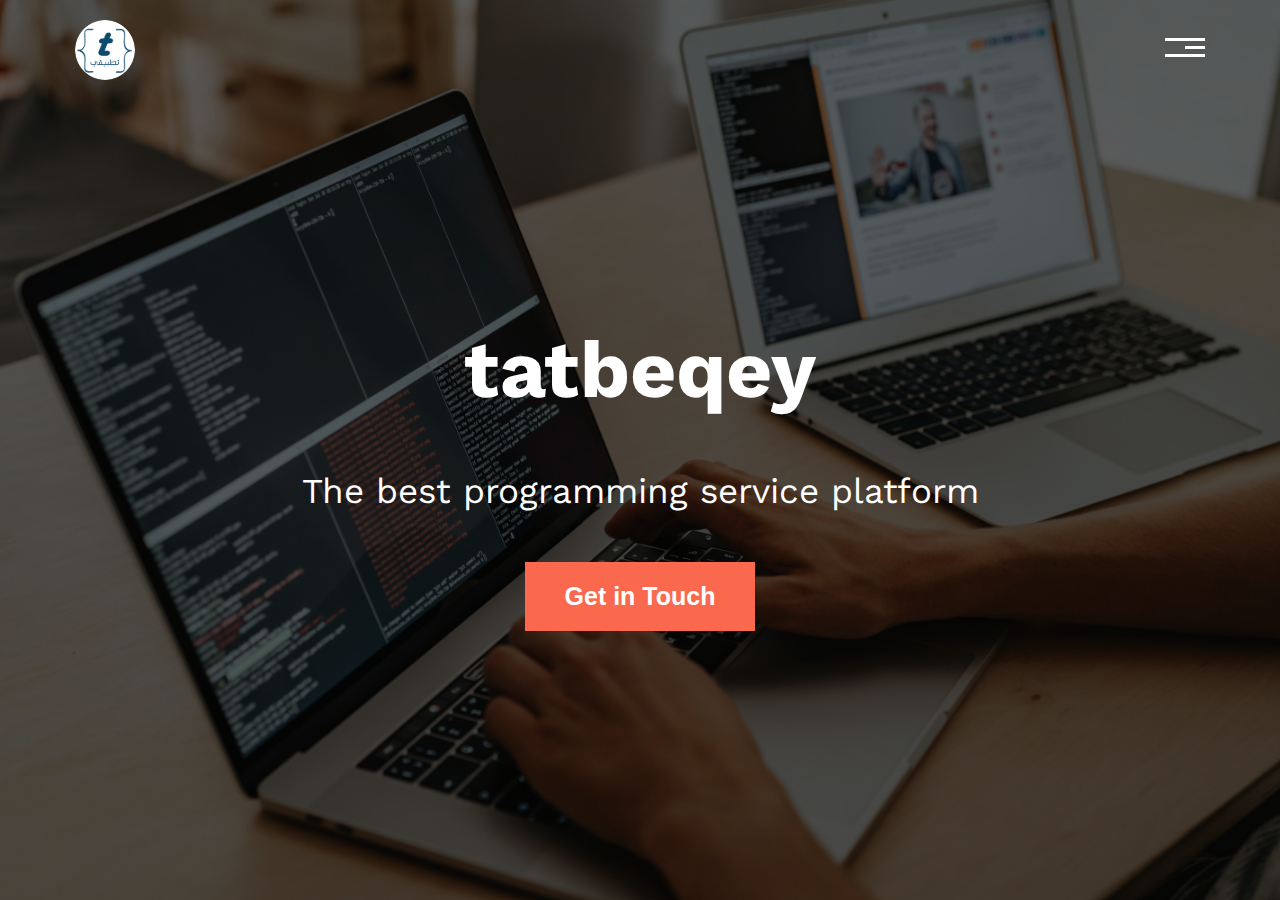
==== 2.html @ 849b7366 "ubdatemoaz" ====
<!DOCTYPE html>
<html lang="en">
<head>
    <meta charset="UTF-8">
    <meta name="viewport" content="width=device-width, initial-scale=1.0">
    <title>tatbeqey - تطبيقي</title>
    <link rel="preconnect" href="https://fonts.googleapis.com">
    <link rel="preconnect" href="https://fonts.gstatic.com" crossorigin>
    <link href="https://fonts.googleapis.com/css2?family=Archivo+Black&family=Work+Sans:ital,wght@0,100..900;1,100..900&display=swap" rel="stylesheet">
    <link rel="stylesheet" href="https://cdn.jsdelivr.net/npm/bootstrap-icons@1.11.3/font/bootstrap-icons.min.css">
    <link rel="stylesheet" href="2.css">
</head>
<body>
    
    <!-- Start Header -->

    <div class="header">
        <div class="container">
            <img src="logo.png" alt="">
            <div class="menuDiv">
                <div class="iconDiv">
                    <div class="iconLine"></div>
                    <div class="iconLine" id="centerLine"></div>
                    <div class="iconLine"></div>
                </div>
                <ul>
                    <li>Home</li>
                    <div class="divider"></div>
                    <li>Services</li>
                    <div class="divider"></div>
                    <li>Stories</li>
                    <div class="divider"></div>
                    <li>Contact</li>
                </ul>
            </div>
        </div>
    </div>

    <!-- End Header -->

    <!-- Start Landing -->

    <div class="landing">
        <div class="container">
            <div class="centerDiv">
                <h1>tatbeqey</h1>
                <p>The best programming service platform</p>
                <button>Get in Touch</button>
            </div>
        </div>
    </div>
    
    <!-- End Landing -->

</body>
</html>
---- 2.css ----
html {
    --main-color: #333333;
    --secondary-color: #fa694e;
}

* {
    box-sizing: border-box;
}

body {
    font-family: "Work Sans";
    margin: 0;
}

.container {
    padding: 20px;
    margin-left: auto;
    margin-right: auto;
}

/* Small */
@media (min-width: 768px) {
    .container {
        width: 750px;
    }
}

/* Medium */
@media (min-width: 992px) {
    .container {
        width: 970px;
    }
}

/* Large */
@media (min-width: 1200px) {
    .container {
        width: 1170px;
    }
}

/* Start Header */

.header {
    position: absolute;
    z-index: 1;
    left: 0;
    right: 0;
}

.header .container {
    display: flex;
    justify-content: space-between;
    align-items: center;
}

.header .container img {
    width: 60px;
    height: 60px;
    border-radius: 50%;
}

.header .container .iconDiv {
    width: 40px;
    direction: rtl;
}

.header .container .iconDiv .iconLine {
    height: 3px;
    background-color: white;
    margin-bottom: 5px;
}

.header .container .iconDiv #centerLine {
    width: 50%;
    transition: 0.3s;
}

.header .container .menuDiv:hover #centerLine {
    width: 100%;
}

.header .container .menuDiv {
    position: relative;
}

.header .container .menuDiv ul {
    background-color: white;
    padding: 10px;
    border-radius: 20px;
    list-style: none;
    font-size: 20px;
    color: var(--main-color);
    position: absolute;
    right: -15px;
    top: 10px;
    border: 2px solid var(--main-color);
    display: none   ;
}

.header .container .menuDiv ul::before {
    content: "";
    width: 0;
    height: 0;
    border: 10px solid;
    border-color: transparent transparent white transparent;
    position: absolute;
    right: 20px;
    top: -20px;
}

.header .container .menuDiv ul li {
    padding: 10px 40px;
    text-align: center;
}

.header .container .menuDiv ul .divider {
    border-bottom: 1px solid var(--main-color);
}

.header .container .menuDiv:hover ul {
    display: block;
} 

/* End Header */

/* Start Landing */

.landing {
    width: 100vw;
    height: 100vh;
    background-image: url(coding\ \(1\).jpg);
    background-size: cover;
    position: relative;
}

.landing::before {
    content: "";
    width: 100%;
    height: 100%;
    background-color: black;
    position: absolute;
    opacity: 0.6;
}

.landing .container {
    display: flex;
    justify-content: center;
    align-items: center;
    height: 100%;
}

.landing .container .centerDiv {
    text-align: center; 
    position: relative;
}

.landing .container .centerDiv h1 {
    color: white;
    font-size: 80px;
}

.landing .container .centerDiv p {
    font-size: 35px;
    color: white;
    margin-bottom: 50px;
}

.landing .container .centerDiv button {
    padding: 20px 40px;
    font-size: 25px;
    background-color: var(--secondary-color);
    color: white;
    border: none;
    font-weight: bold;
    transition: 0.5s;
}

.landing .container .centerDiv button:hover {
    cursor: pointer;
    background-color: #a43521;
}



/* End Landing */
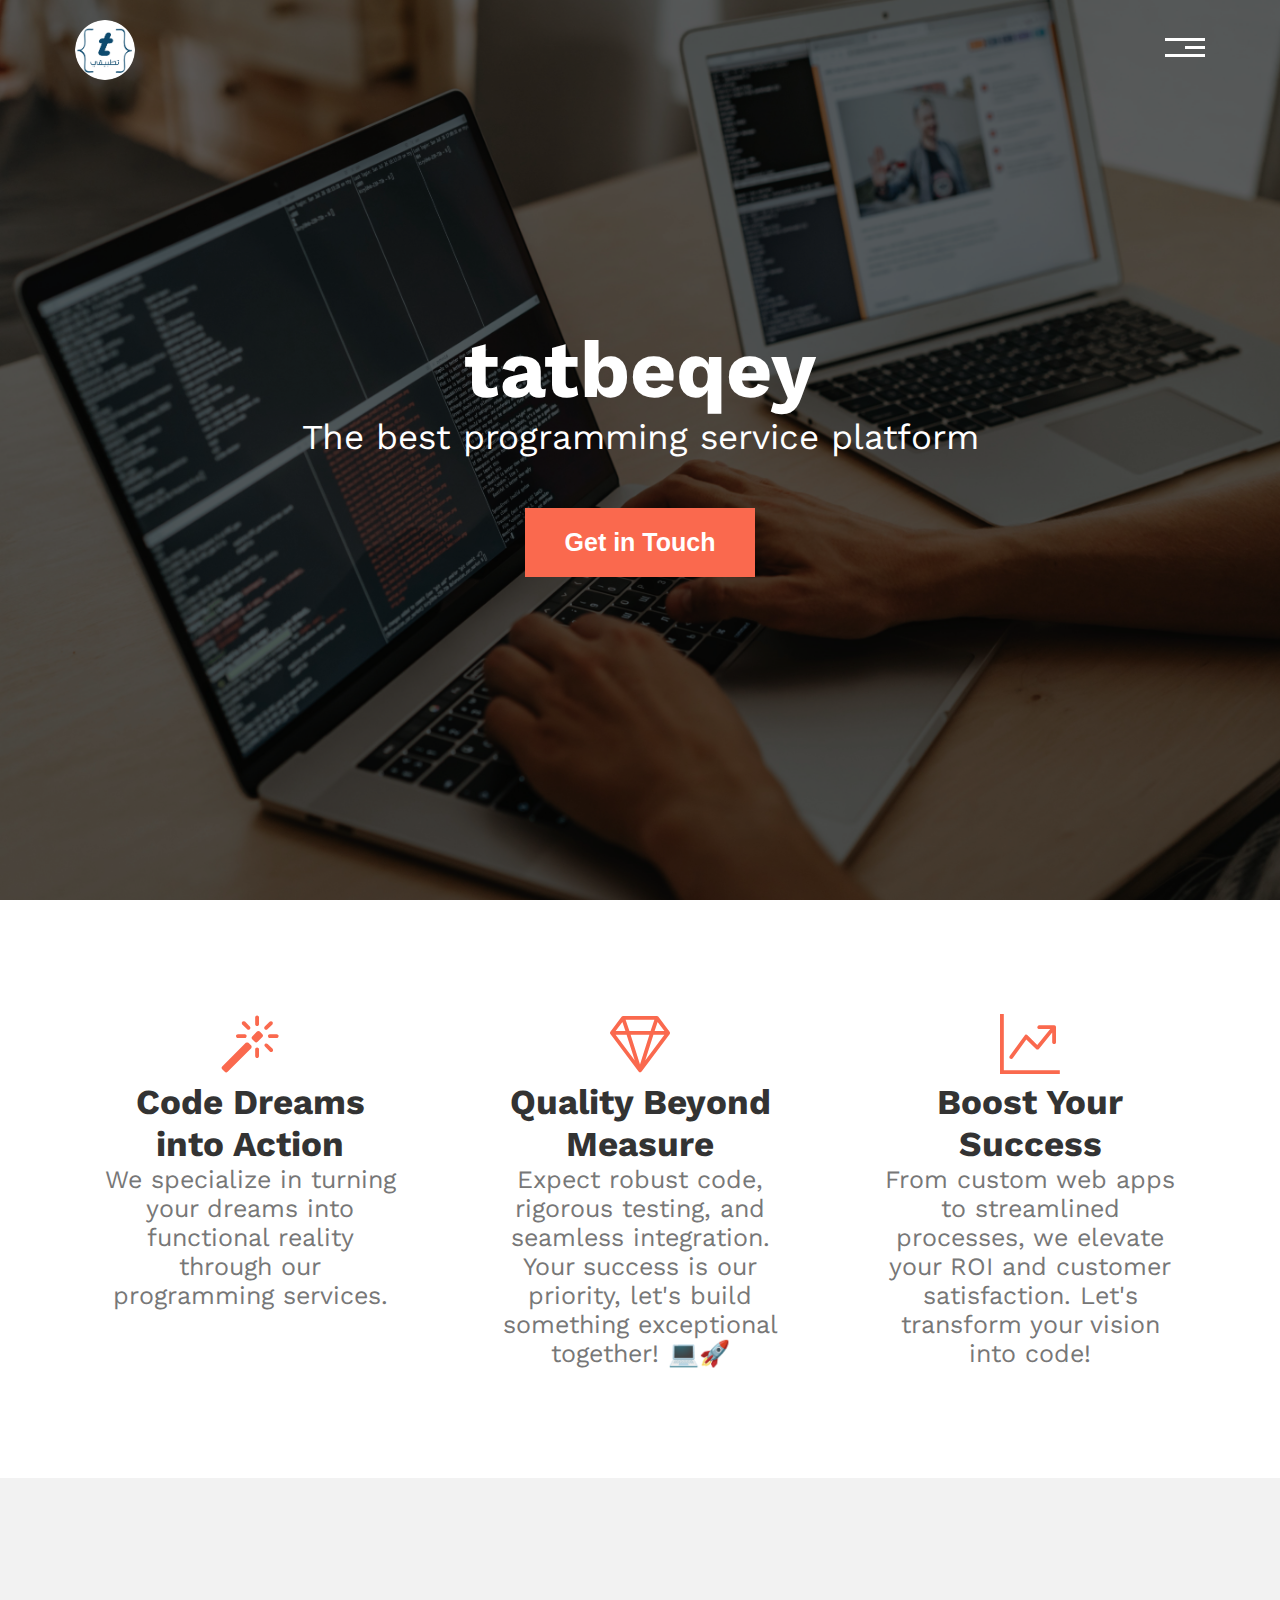
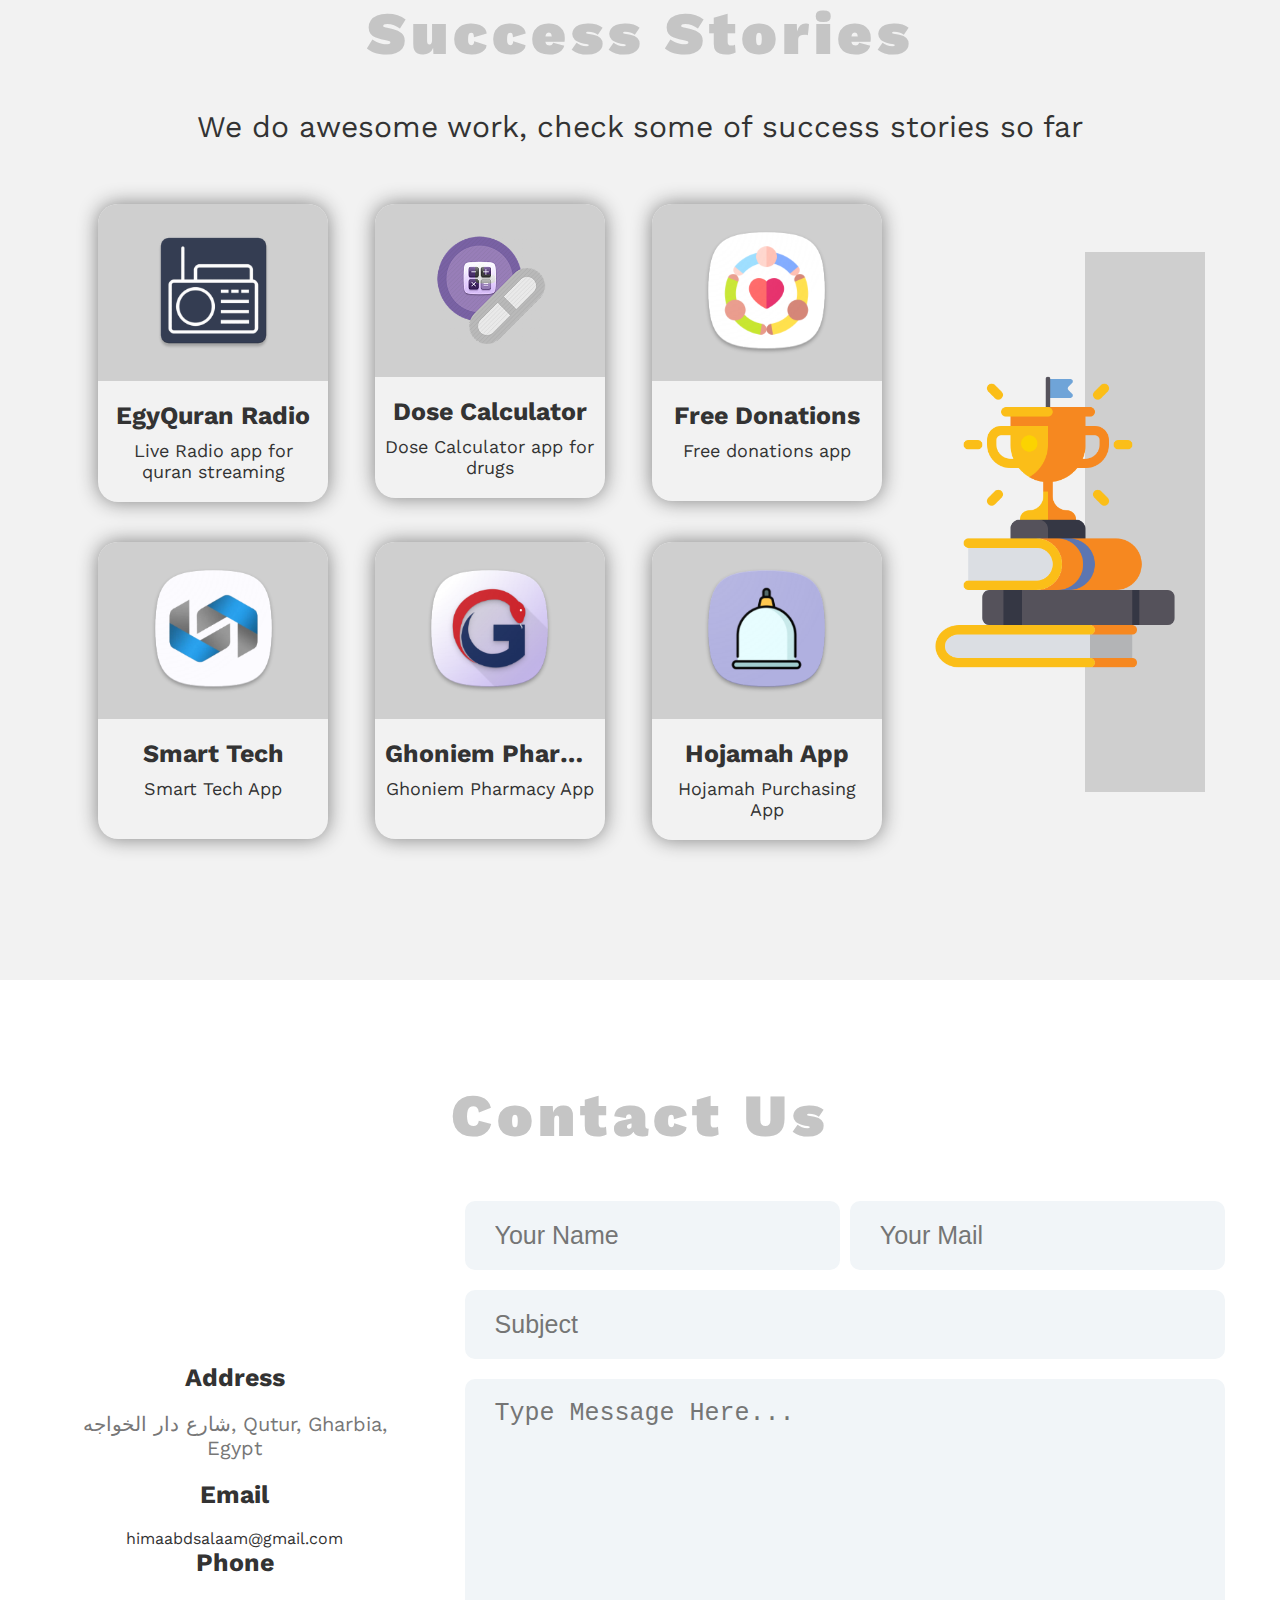
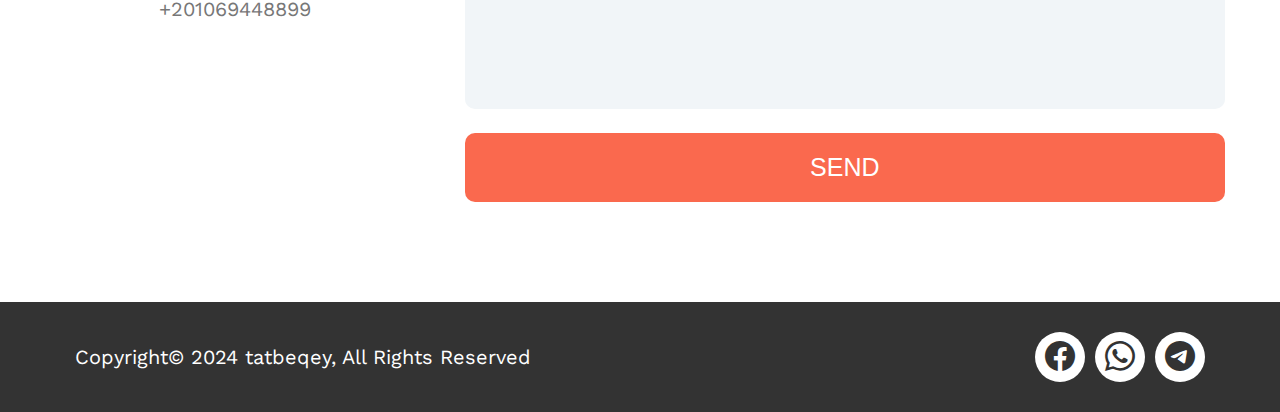
==== commit f430712b: "my project" ====
--- a/2.html
+++ b/2.html
@@ -16,7 +16,7 @@
 
     <div class="header">
         <div class="container">
-            <img src="logo.png" alt="">
+            <img src="/logo.png" alt="">
             <div class="menuDiv">
                 <div class="iconDiv">
                     <div class="iconLine"></div>
@@ -24,13 +24,21 @@
                     <div class="iconLine"></div>
                 </div>
                 <ul>
-                    <li>Home</li>
+                    <a href="#landingDiv">
+                        <li>Home</li>
+                    </a>
                     <div class="divider"></div>
-                    <li>Services</li>
+                    <a href="#servicesDiv">
+                        <li>Services</li>
+                    </a>
                     <div class="divider"></div>
-                    <li>Stories</li>
+                    <a href="#storiesDiv">
+                        <li>Stories</li>
+                    </a>
                     <div class="divider"></div>
-                    <li>Contact</li>
+                    <a href="#contactDiv">
+                        <li>Contact</li>
+                    </a>
                 </ul>
             </div>
         </div>
@@ -40,17 +48,185 @@
 
     <!-- Start Landing -->
 
-    <div class="landing">
+    <div class="landing" id="landingDiv">
         <div class="container">
             <div class="centerDiv">
                 <h1>tatbeqey</h1>
                 <p>The best programming service platform</p>
-                <button>Get in Touch</button>
-            </div>
-        </div>
-    </div>
-    
+                <a href="#contactDiv">
+                    <button>Get in Touch</button>
+                </a>
+            </div>
+        </div>
+    </div>
+
     <!-- End Landing -->
+
+    <!-- Start Services -->
+
+    <div class="services" id="servicesDiv">
+        <div class="container">
+            <div class="service">
+                <i class="bi bi-magic"></i>
+                <h2>Code Dreams into Action</h2>
+                <p>We specialize in turning your dreams into functional reality through our programming services.</p>
+            </div>
+            <div class="service">
+                <i class="bi bi-gem"></i>
+                <h2>Quality Beyond Measure</h2>
+                <p>Expect robust code, rigorous testing, and seamless integration. Your success is our priority, let's build something exceptional together! 💻🚀</p>
+            </div>
+            <div class="service">
+                <i class="bi bi-graph-up-arrow"></i>
+                <h2>Boost Your Success</h2>
+                <p>From custom web apps to streamlined processes, we elevate your ROI and customer satisfaction. Let's transform your vision into code!</p>
+            </div>
+        </div>
+    </div>
+
+    <!-- End Services -->
+
+    <!-- Start Stories -->
+
+    <div class="stories" id="storiesDiv">
+        <div class="container">
+            <h2>Success Stories</h2>
+            <p id="containerParagraph">We do awesome work, check some of success stories so far</p>
+            <div class="contents">
+                <div class="cards">
+                    <a href="https://play.google.com/store/apps/details?id=online.pharmastars.quraanegypt" target="_blank">
+                        <div class="card">
+                            <div class="cardImg">
+                                <img src="egyquran.png" alt="">
+                            </div>
+                            <div class="cardDetails">
+                                <h3>EgyQuran Radio</h3>
+                                <p>Live Radio app for quran streaming</p>
+                            </div>
+                        </div>
+                    </a>
+                    <a href="https://play.google.com/store/apps/details?id=online.pharmastars.dosecalculator" target="_blank">
+                        <div class="card">
+                            <div class="cardImg">
+                                <img src="dosecalc.png" alt="">
+                            </div>
+                            <div class="cardDetails">
+                                <h3>Dose Calculator</h3>
+                                <p>Dose Calculator app for drugs</p>
+                            </div>
+                        </div>
+                    </a>
+                    <a href="https://play.google.com/store/apps/details?id=com.freedonations.free_donations" target="_blank">
+                        <div class="card">
+                            <div class="cardImg">
+                                <img src="freedonations.png" alt="">
+                            </div>
+                            <div class="cardDetails">
+                                <h3>Free Donations</h3>
+                                <p>Free donations app</p>
+                            </div>
+                        </div>
+                    </a>     
+                    <a href="https://play.google.com/store/apps/details?id=com.tatbeqey.android.smartTech" target="_blank">
+                        <div class="card">
+                            <div class="cardImg">
+                                <img src="smarttech.png" alt="">
+                            </div>
+                            <div class="cardDetails">
+                                <h3>Smart Tech</h3>
+                                <p>Smart Tech App</p>
+                            </div>
+                        </div>
+                    </a>
+                    <a href="https://play.google.com/store/apps/details?id=com.tatbeqey.android.mypharmacy_ghoniempharmacy" target="_blank">
+                        <div class="card">
+                            <div class="cardImg">
+                                <img src="/ghoniem.png" alt="">
+                            </div>
+                            <div class="cardDetails">
+                                <h3>Ghoniem Pharmacy</h3>
+                                <p>Ghoniem Pharmacy App</p>
+                            </div>
+                        </div>
+                    </a>
+                    <a href="https://play.google.com/store/apps/details?id=site.tatbeqak.hojamah" target="_blank">
+                        <div class="card">
+                            <div class="cardImg">
+                                <img src="/hojamah.png" alt="">
+                            </div>
+                            <div class="cardDetails">
+                                <h3>Hojamah App</h3>
+                                <p>Hojamah Purchasing App</p>
+                            </div>
+                        </div>
+                    </a>
+                </div>
+                <div class="imgDiv">
+                    <img src="books.png" alt="">
+                </div>
+            </div>
+        </div>
+    </div>
+
+    <!-- End Stories -->
+
+    <!-- Start Contact -->
+
+    <div class="contact" id="contactDiv">
+        <div class="container">
+            <h1>Contact Us</h1>
+            <div class="contents">
+                <div class="details">
+                    <h3>Address</h3>
+                    <p>شارع دار الخواجه, Qutur, Gharbia, Egypt</p>
+                    <h3>Email</h3>
+                    <p></p>himaabdsalaam@gmail.com
+                    <h3>Phone</h3>
+                    <p>+201069448899</p>
+                </div>
+                <div class="form">
+                    <div class="firstRow">
+                        <input type="text" placeholder="Your Name">
+                        <input type="email" placeholder="Your Mail">
+                    </div>
+                    <input type="text" placeholder="Subject">
+                    <br>
+                    <textarea name="" id="" rows="10" placeholder="Type Message Here..."></textarea>
+                    <br>
+                    <button>SEND</button>
+                </div>
+            </div>
+        </div>
+    </div>
+
+    <!-- End Contact -->
+
+    <!-- Start Footer -->
+
+    <div class="footer">
+        <div class="container">
+            <p>Copyright&copy; 2024 tatbeqey, All Rights Reserved</p>
+            <div class="iconsDiv">
+                <a href="https://facebook.com/mezooabdoelkhawaga" target="_blank">
+                    <div class="icon">
+                        <i class="bi bi-facebook"></i>
+                    </div>
+                </a>
+                <a href="https://wa.me/+201069448899" target="_blank">
+                    <div class="icon">
+                        <i class="bi bi-whatsapp"></i>
+                    </div>
+                </a>
+                <a href="https://t.me/drahmedgabr" target="_blank">
+                    <div class="icon">
+                        <i class="bi bi-telegram"></i>
+                    </div>
+                </a>
+            </div>
+        </div>
+    </div>
+
+    <!-- End Footer -->
 
 </body>
 </html>--- a/2.css
+++ b/2.css
@@ -1,10 +1,14 @@
 html {
     --main-color: #333333;
     --secondary-color: #fa694e;
+    scroll-behavior: smooth;
 }
 
 * {
     box-sizing: border-box;
+    margin: 0;
+    text-decoration: none;
+    color: var(--main-color);
 }
 
 body {
@@ -85,6 +89,7 @@
 }
 
 .header .container .menuDiv ul {
+    width: 200px;
     background-color: white;
     padding: 10px;
     border-radius: 20px;
@@ -93,9 +98,14 @@
     color: var(--main-color);
     position: absolute;
     right: -15px;
-    top: 10px;
+    top: 30px;
     border: 2px solid var(--main-color);
     display: none   ;
+}
+
+.header .container .menuDiv ul a {
+    text-decoration: none;
+    color: var(--main-color);
 }
 
 .header .container .menuDiv ul::before {
@@ -112,6 +122,11 @@
 .header .container .menuDiv ul li {
     padding: 10px 40px;
     text-align: center;
+    transition: 0.3s;
+}
+
+.header .container .menuDiv ul li:hover {
+    padding-left: 50px;
 }
 
 .header .container .menuDiv ul .divider {
@@ -127,11 +142,12 @@
 /* Start Landing */
 
 .landing {
-    width: 100vw;
     height: 100vh;
     background-image: url(coding\ \(1\).jpg);
+
     background-size: cover;
     position: relative;
+
 }
 
 .landing::before {
@@ -181,6 +197,293 @@
     background-color: #a43521;
 }
 
-
-
-/* End Landing */+@media (max-width: 767px) {
+    .landing .container .centerDiv h1 {
+        font-size: 60px;
+    }
+
+    .landing .container .centerDiv p {
+        font-size: 25px;
+    }
+}
+
+/* End Landing */
+
+/* Start Services */
+
+.services .container {
+    display: flex;
+    padding: 100px 0;
+    justify-content: space-around;
+    flex-wrap: wrap;
+}
+
+.services .container .service {
+    width: 300px;
+    text-align: center;
+    margin: 10px;
+}
+
+.services .container .service i {
+    color: var(--secondary-color);
+    font-size: 60px;
+}
+
+.services .container .service h2 {
+    font-size: 35px;
+    color: var(--main-color);
+}
+
+.services .container .service p {
+    font-size: 25px;
+    color: #777;
+}
+
+/* End Services */
+
+/* Start Stories */
+
+.stories {
+    background-color: #f2f2f2;
+    padding: 100px 0;
+    text-align: center;
+}
+
+.stories .container h2 {
+    font-size: 60px;
+    font-weight: 900;
+    color: #C5C5C5;
+    letter-spacing: 5px;
+    margin: 0;
+}
+
+.stories .container #containerParagraph {
+    font-size: 30px;
+    margin: 40px 0;
+}
+
+.stories .container .contents {
+    display: flex;
+}
+
+.stories .container .contents .cards {
+    display: flex;
+    flex-wrap: wrap;
+    justify-content: space-around;
+}
+
+.stories .container .contents .cards .card {
+    width: 230px;
+    box-shadow: 0 0 20px grey;
+    margin: 20px;
+    border-radius: 20px;
+}
+
+
+.stories .container .contents .cards .card .cardImg {
+    background-color: #cfcfcf;
+    border-radius: 20px 20px 0 0;
+    padding: 20px;
+
+}
+
+.stories .container .contents .cards .card .cardImg img {
+    width: 70%;
+}
+
+.stories .container .contents .cards .card .cardDetails  {
+    padding: 10px;
+    min-height: 120px;
+}
+
+.stories .container .contents .cards .card .cardDetails h3 {
+    font-size: 25px;
+    margin: 10px 0;
+    text-wrap: nowrap;
+    overflow: hidden;
+    text-overflow: ellipsis;
+}
+
+.stories .container .contents .cards .card .cardDetails p {
+    font-size: 18px;
+    margin-bottom: 10px;
+}
+
+.stories .container .contents .imgDiv img {
+    width: 300px;
+    position: relative;
+}
+
+.stories .container .contents .imgDiv {
+    position: relative;
+    display: flex;
+    align-items: center;
+    
+    
+}
+
+.stories .container .contents .imgDiv::before {
+    content: "";
+    width: 120px;
+    height: 80%;
+    background-color: #cfcfcf;
+    position: absolute;
+    right: 0px;
+}
+
+@media (min-width: 1200px) {
+    .stories .container .contents .imgDiv {
+        display: flex;
+    }
+}
+
+@media (max-width: 579px) {
+    .stories .container .contents .cards .card {
+        width: 300px;
+    }
+}
+
+/* End Stories */
+
+/* Start Contact */
+
+.contact .container {
+    padding: 100px 0;
+    text-align: center;
+}
+
+.contact .container h1 {
+    font-size: 60px;
+    font-weight: 900;
+    color: #C5C5C5;
+    letter-spacing: 5px;
+    margin: 0;
+}
+
+
+.contact .container .contents {
+    display: flex;
+    margin-top: 50px;
+    align-items: center;
+}
+
+.contact .container .contents .details h3 {
+    font-size: 25px;
+    color: var(--main-color);
+}
+
+.contact .container .contents .details p {
+    font-size: 20px;
+    margin: 20px 0;
+    color: #777;
+}
+
+.contact .container .contents .form input, textarea {
+    padding: 20px 30px;
+    width: 100%;
+    margin-bottom: 20px;
+    border-radius: 10px;
+    border: none;
+    background-color: #f1f5f8;
+    font-size: 25px;
+    outline-color: var(--secondary-color);
+}
+
+.contact .container .contents .form .firstRow {
+    display: flex;
+}
+
+.contact .container .contents .form .firstRow input:nth-child(2) {
+    margin-left: 10px;
+}
+
+.contact .container .contents .form textarea {
+    resize: none;
+}
+
+.contact .container .contents .form button {
+    width: 100%;
+    padding: 20px 30px;
+    background-color: var(--secondary-color);
+    color: white;
+    font-size: 25px;
+    border: none;
+    border-radius: 10px;
+}
+
+.contact .container .contents .form button:hover {
+    cursor: pointer;
+    background-color: #a43521;
+}
+
+.contact .container .contents .form {
+    margin-left: 50px;
+}
+
+@media (max-width: 800px) {
+    .contact .container .contents {
+        flex-direction: column;
+    }
+
+    .contact .container .contents .form {
+        margin-left: 0;
+        margin-top: 50px;
+    }
+
+    .contact .container {
+        padding-left: 20px;
+        padding-right: 20px;
+    }
+}
+
+
+/* End Contact */
+
+/* Start Footer */
+
+.footer {
+    background-color: var(--main-color);
+    color: white;
+    padding: 10px;
+    font-size: 20px;
+}
+
+.footer .container {
+    display: flex;
+    justify-content: space-between;
+    align-items: center;
+}
+
+.footer .container p {
+    color: white;
+}
+
+.footer .container .iconsDiv {
+    display: flex;
+}
+
+.footer .container .iconsDiv .icon {
+    width: 50px;
+    height: 50px;
+    background-color: white;
+    border-radius: 50%;
+    color: var(--main-color);
+    font-size: 30px;
+    display: flex;
+    justify-content: center;
+    align-items: center;
+    margin-left: 10px;
+}
+
+@media (max-width: 750px) {
+    .footer .container {
+        flex-direction: column;
+    }
+
+    .footer .container p {
+        margin-bottom: 20px;
+        text-align: center;
+    }
+}
+
+/* End Footer */